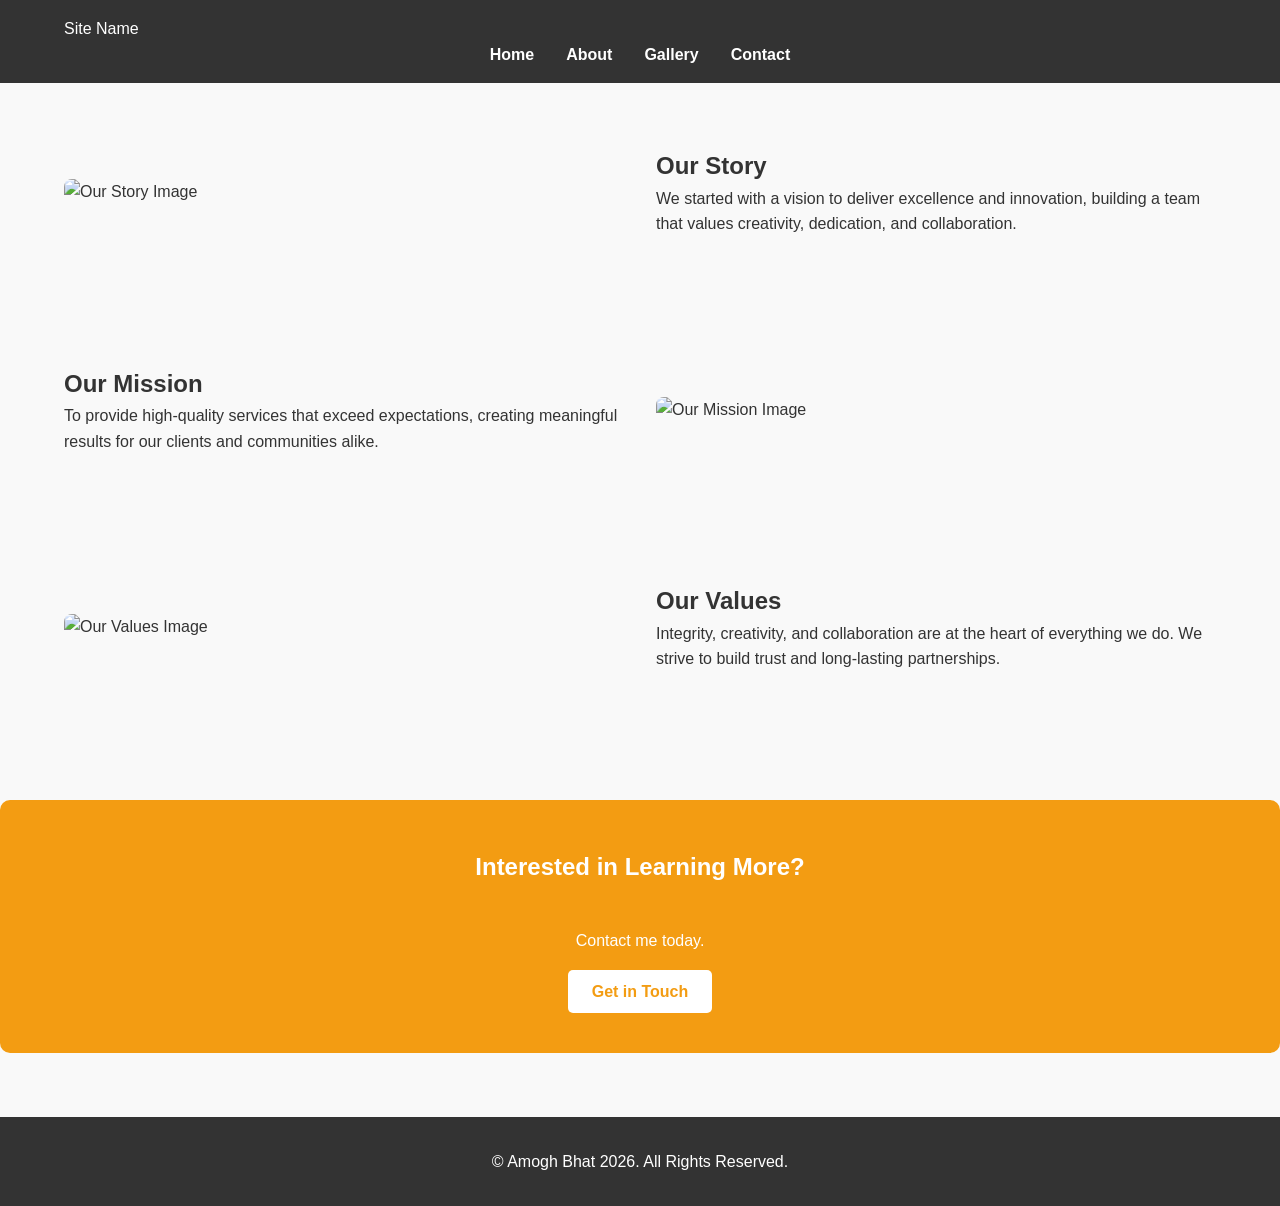
==== project-folder/about.html @ 1a4bf137 "edittime" ====
<!DOCTYPE html>
<html lang="en">
<head>
    <meta charset="UTF-8">
    <title>Site Name | About</title>
    <meta name="viewport" content="width=device-width, initial-scale=1.0">
    <link rel="stylesheet" href="style.css">
</head>
<body>

    
    <header class="site-header">
        <div class="container header-container">
            <div class="site-logo">
                <a href="index.html">Site Name</a>
            </div>
            <nav class="site-nav">
                <ul class="nav-list">
                    <li><a href="index.html">Home</a></li>
                    <li><a href="about.html" class="active">About</a></li>
                    <li><a href="gallery.html">Gallery</a></li>
                    <li><a href="contact.html">Contact</a></li>
                </ul>
            </nav>
        </div>
    </header>

    
    <section class="about-preview section">
        <div class="container about-container">

            
            <div class="about-section">
                <div class="about-image">
                    <img src="images/about1.jpg" alt="Our Story Image">
                </div>
                <div class="about-text">
                    <h2>Our Story</h2>
                    <p>We started with a vision to deliver excellence and innovation, building a team that values creativity, dedication, and collaboration.</p>
                </div>
            </div>

            
            <div class="about-section">
                <div class="about-image">
                    <img src="images/about2.jpg" alt="Our Mission Image">
                </div>
                <div class="about-text">
                    <h2>Our Mission</h2>
                    <p>To provide high-quality services that exceed expectations, creating meaningful results for our clients and communities alike.</p>
                </div>
            </div>

           
            <div class="about-section">
                <div class="about-image">
                    <img src="images/h1.jpg" alt="Our Values Image">
                </div>
                <div class="about-text">
                    <h2>Our Values</h2>
                    <p>Integrity, creativity, and collaboration are at the heart of everything we do. We strive to build trust and long-lasting partnerships.</p>
                </div>
            </div>

        </div>
    </section>

    
    <section class="cta section">
        <div class="container">
            <h2>Interested in Learning More?</h2><br>
            <p>Contact me today.</p><br>
            <a href="contact.html" class="button">Get in Touch</a>
        </div>
    </section>

   
    <footer class="site-footer">
        <div class="container footer-container">
            <p>&copy; Amogh Bhat 2026. All Rights Reserved.</p>
        </div>
    </footer>

</body>
</html>
---- project-folder/style.css ----
/* ===========================
   General Styles
=========================== */
* {
    margin: 0;
    padding: 0;
    box-sizing: border-box;
}

body {
    font-family: Arial, sans-serif;
    line-height: 1.6;
    color: #333;
    background-color: #f9f9f9;
}

a {
    text-decoration: none;
    color: inherit;
}

img {
    max-width: 100%;
    display: block;
}

.container {
    width: 90%;
    max-width: 1200px;
    margin: 0 auto;
}

/* ===========================
   Header & Navigation
=========================== */
header {
    background-color: #333;
    color: #fff;
    padding: 1rem 0;
}

nav ul {
    list-style: none;
    display: flex;
    justify-content: center;
    gap: 2rem;
}

nav ul li a {
    color: #fff;
    font-weight: bold;
    transition: color 0.3s ease;
}

nav ul li a:hover {
    color: #f39c12;
}

/* ===========================
   Hero Slider (Keep Unchanged)
=========================== */
.hero-slider {
    position: relative;
    overflow: hidden;
    height: 70vh;
}

.hero-slide {
    position: absolute;
    top: 0;
    left: 0;
    width: 100%;
    height: 100%;
    background-size: cover;
    background-position: center;
    opacity: 0;
    animation: slideAnimation 12s infinite;
}

.hero-slide:nth-child(1) { animation-delay: 0s; }
.hero-slide:nth-child(2) { animation-delay: 4s; }
.hero-slide:nth-child(3) { animation-delay: 8s; }

@keyframes slideAnimation {
    0% { opacity: 0; }
    8% { opacity: 1; }
    33% { opacity: 1; }
    41% { opacity: 0; }
    100% { opacity: 0; }
}

.hero-content {
    position: absolute;
    bottom: 20%;
    left: 10%;
    color: #fff;
    background: rgba(0,0,0,0.4);
    padding: 1rem 2rem;
    border-radius: 5px;
}

.hero-buttons {
    margin-top: 1rem;
}

.hero-buttons a {
    padding: 0.5rem 1rem;
    background-color: #f39c12;
    color: #fff;
    border-radius: 4px;
    margin-right: 0.5rem;
    display: inline-block;
    transition: background 0.3s ease;
}

.hero-buttons a:hover {
    background-color: #e67e22;
}

/* Navigation Arrows */
.hero-nav {
    position: absolute;
    top: 50%;
    width: 100%;
    display: flex;
    justify-content: space-between;
    transform: translateY(-50%);
    pointer-events: none;
}

.hero-nav .prev,
.hero-nav .next {
    font-size: 2rem;
    color: #fff;
    background: rgba(0,0,0,0.3);
    padding: 0.5rem 1rem;
    cursor: pointer;
    pointer-events: all;
    border-radius: 5px;
    user-select: none;
    transition: background 0.3s ease;
}

.hero-nav .prev:hover,
.hero-nav .next:hover {
    background: rgba(0,0,0,0.6);
}

/* ===========================
   About Section (Two Columns)
=========================== */
.about {
    display: flex;
    flex-wrap: wrap;
    gap: 2rem;
    align-items: center;
    padding: 4rem 0;
    background-color: #fff;
}

.about .about-text, .about .about-image {
    flex: 1 1 45%;
}

.about .about-text h2 {
    margin-bottom: 1rem;
    color: #333;
}

.about .about-text p {
    margin-bottom: 1rem;
    color: #666;
}

/* ===========================
   About Page Alternating Layout (Layer 3)
=========================== */
.about-section {
    display: flex;
    flex-wrap: wrap;
    gap: 2rem;
    align-items: center;
    padding: 4rem 0;
}

.about-section:nth-child(even) {
    flex-direction: row-reverse;
}

.about-section .about-text,
.about-section .about-image {
    flex: 1 1 45%;
}

.about-section img {
    border-radius: 8px;
}

/* ===========================
   Services Cards Layout
=========================== */
.services {
    padding: 4rem 0;
    background-color: #f4f4f4;
    text-align: center;
}

.services .card-container {
    display: grid;
    grid-template-columns: repeat(auto-fit, minmax(250px, 1fr));
    gap: 2rem;
    margin-top: 2rem;
}

.services .card {
    background-color: #fff;
    padding: 2rem;
    border-radius: 10px;
    box-shadow: 0 4px 6px rgba(0,0,0,0.1);
    transition: transform 0.3s ease, box-shadow 0.3s ease;
}

.services .card:hover {
    transform: translateY(-5px);
    box-shadow: 0 8px 12px rgba(0,0,0,0.15);
}

.services .card h3 {
    margin-bottom: 1rem;
    color: #333;
}

.services .card p {
    color: #666;
}

/* ===========================
   Gallery Page Grid (Layer 3)
=========================== */
.gallery {
    padding: 4rem 0;
}

.gallery-grid {
    display: grid;
    grid-template-columns: repeat(auto-fit, minmax(200px, 1fr));
    gap: 1.5rem;
}

.gallery-grid img {
    border-radius: 8px;
    transition: transform 0.3s ease, opacity 0.3s ease, box-shadow 0.3s ease;
    cursor: pointer;
}

.gallery-grid img:hover {
    transform: scale(1.05);
    opacity: 0.9;
    box-shadow: 0 8px 15px rgba(0,0,0,0.2);
}

/* ===========================
   Contact Page Form Layout (Layer 3)
=========================== */
.contact-form {
    display: flex;
    flex-direction: column;
    gap: 1.5rem;
    background-color: #fff;
    padding: 2rem;
    border-radius: 10px;
    box-shadow: 0 4px 6px rgba(0,0,0,0.1);
    max-width: 600px;
    margin: 0 auto;
}

.contact-form .form-group {
    display: flex;
    flex-direction: column;
}

.contact-form label {
    margin-bottom: 0.5rem;
    font-weight: bold;
}

.contact-form input,
.contact-form textarea {
    padding: 0.75rem 1rem;
    border: 1px solid #ccc;
    border-radius: 5px;
    font-size: 1rem;
    transition: border 0.3s ease, box-shadow 0.3s ease;
}

.contact-form input:focus,
.contact-form textarea:focus {
    border-color: #f39c12;
    box-shadow: 0 0 5px rgba(243,156,18,0.5);
    outline: none;
}

.contact-form button {
    padding: 0.75rem 1.5rem;
    background-color: #f39c12;
    color: #fff;
    border: none;
    border-radius: 5px;
    font-weight: bold;
    cursor: pointer;
    transition: background 0.3s ease;
}

.contact-form button:hover {
    background-color: #e67e22;
}

/* ===========================
   Call To Action
=========================== */
.cta {
    background-color: #f39c12;
    color: #fff;
    text-align: center;
    padding: 3rem 1rem;
    border-radius: 10px;
    margin: 4rem 0;
}

.cta h2 {
    margin-bottom: 1rem;
}

.cta a {
    padding: 0.8rem 1.5rem;
    background-color: #fff;
    color: #f39c12;
    border-radius: 5px;
    font-weight: bold;
    transition: background 0.3s ease, color 0.3s ease;
}

.cta a:hover {
    background-color: #e67e22;
    color: #fff;
}

/* ===========================
   Footer
=========================== */
footer {
    background-color: #333;
    color: #fff;
    padding: 2rem 0;
    text-align: center;
}

/* ===========================
   Responsive Media Queries
=========================== */
@media (max-width: 992px) {
    .about, .about-section {
        flex-direction: column;
    }

    nav ul {
        flex-direction: column;
        gap: 1rem;
    }
}

@media (max-width: 768px) {
    .hero-content {
        bottom: 10%;
        left: 5%;
        padding: 0.5rem 1rem;
    }
    
    .hero-buttons a {
        margin-bottom: 0.5rem;
    }

    .services .card-container {
        grid-template-columns: 1fr;
    }

    .gallery-grid {
        grid-template-columns: 1fr 1fr;
    }

    .contact-form {
        padding: 1.5rem;
    }
}

@media (max-width: 480px) {
    .gallery-grid {
        grid-template-columns: 1fr;
    }

    .hero-content h1 {
        font-size: 1.2rem;
    }

    .hero-content p {
        font-size: 0.9rem;
    }
}

/* ===========================
   Gallery Grid CSS Only
=========================== */

.gallery-grid {
    display: grid;
    grid-template-columns: repeat(3, 1fr); /* 3 columns */
    gap: 1.5rem; /* spacing between images */
}

.gallery-grid img {
    width: 100%;
    display: block;
    border-radius: 8px;
    transition: transform 0.3s ease, opacity 0.3s ease, box-shadow 0.3s ease;
    cursor: pointer;
}

.gallery-grid img:hover {
    transform: scale(1.05);
    opacity: 0.9;
    box-shadow: 0 8px 15px rgba(0, 0, 0, 0.2);
}

/* Responsive: 2 columns on tablets, 1 column on mobile */
@media (max-width: 768px) {
    .gallery-grid {
        grid-template-columns: repeat(2, 1fr);
    }
}

@media (max-width: 480px) {
    .gallery-grid {
        grid-template-columns: 1fr;
    }
}
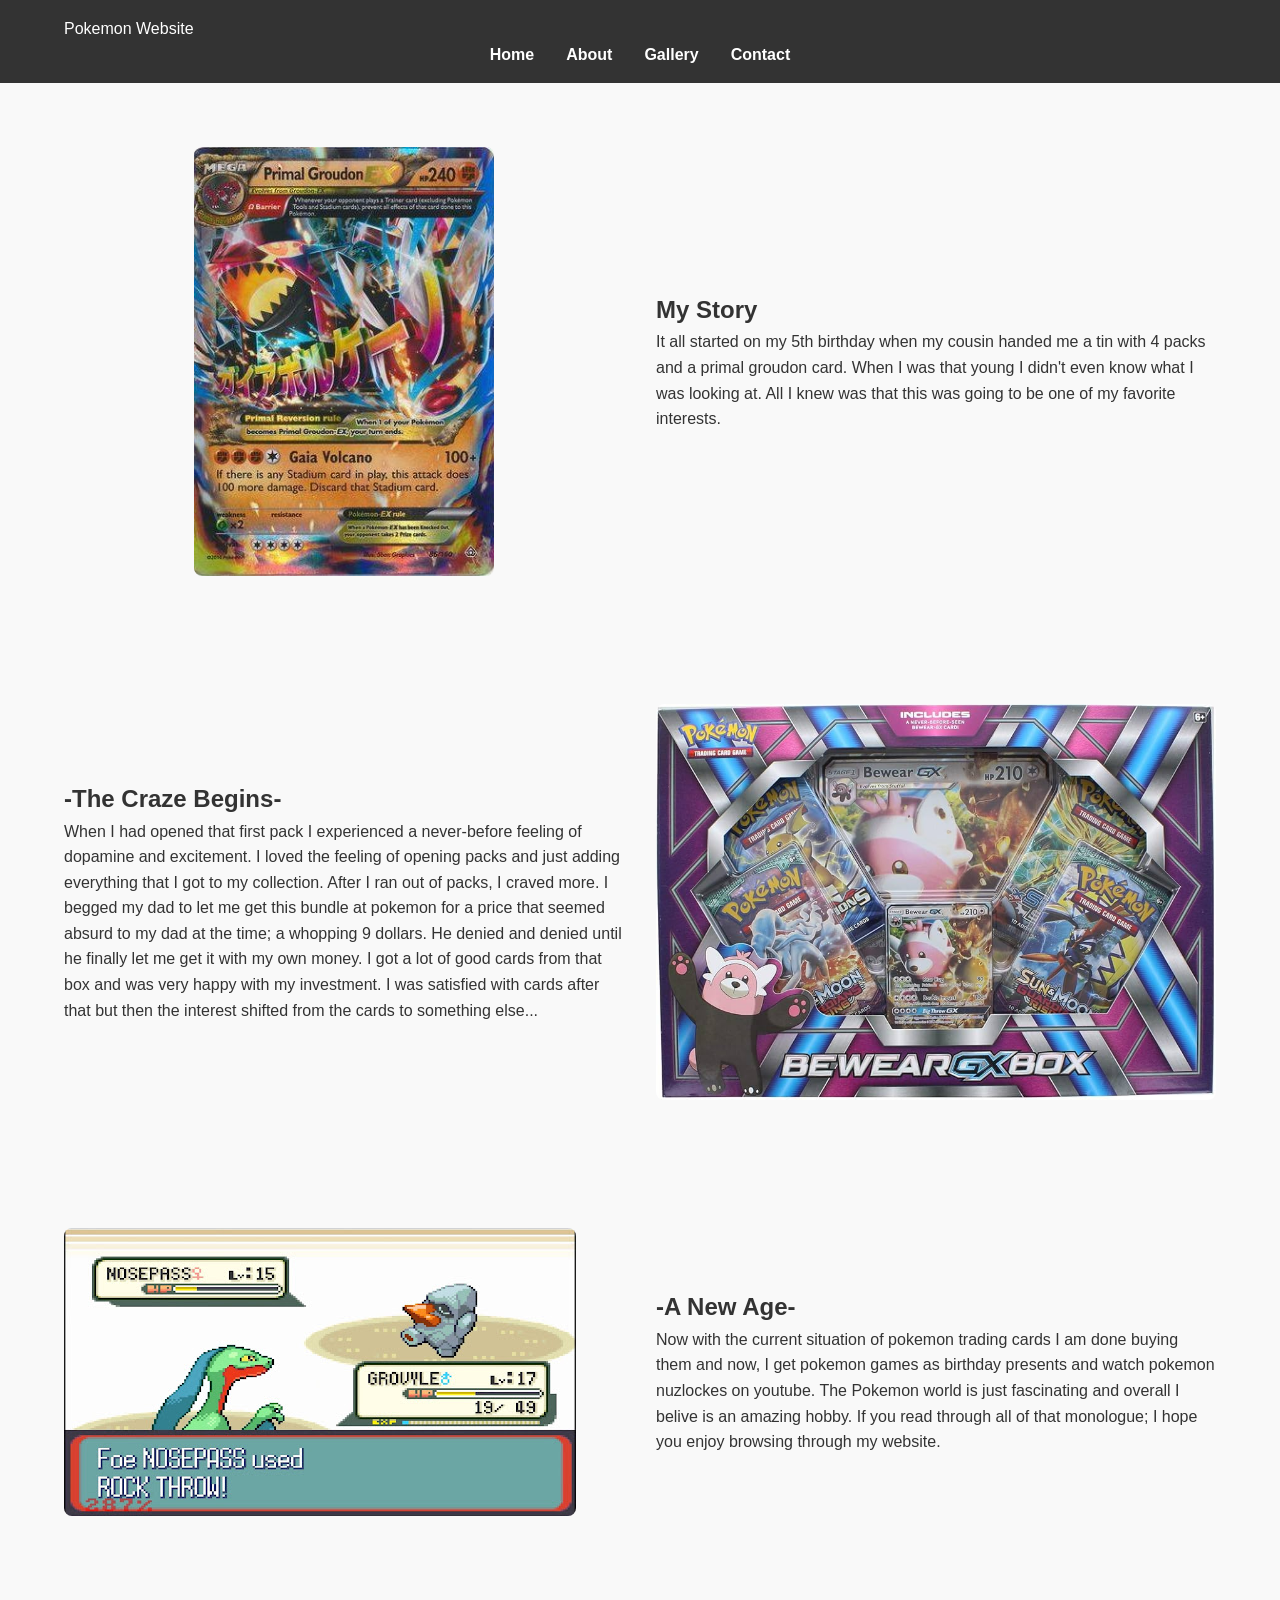
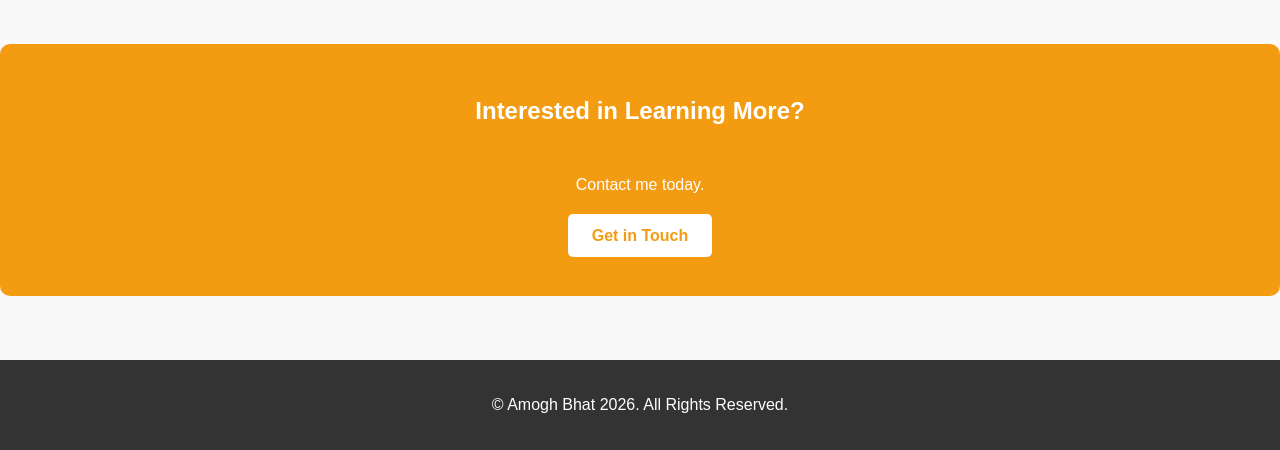
==== commit ab368f52: "extra" ====
--- a/project-folder/about.html
+++ b/project-folder/about.html
@@ -2,7 +2,7 @@
 <html lang="en">
 <head>
     <meta charset="UTF-8">
-    <title>Site Name | About</title>
+    <title>Pokemon Website | About</title>
     <meta name="viewport" content="width=device-width, initial-scale=1.0">
     <link rel="stylesheet" href="style.css">
 </head>
@@ -12,7 +12,7 @@
     <header class="site-header">
         <div class="container header-container">
             <div class="site-logo">
-                <a href="index.html">Site Name</a>
+                <a href="index.html">Pokemon Website</a>
             </div>
             <nav class="site-nav">
                 <ul class="nav-list">
@@ -32,33 +32,51 @@
             
             <div class="about-section">
                 <div class="about-image">
-                    <img src="images/about1.jpg" alt="Our Story Image">
+                    <img src="images/groudoncard.jpeg" alt="Our Story Image">
                 </div>
                 <div class="about-text">
-                    <h2>Our Story</h2>
-                    <p>We started with a vision to deliver excellence and innovation, building a team that values creativity, dedication, and collaboration.</p>
+                    <h2>My Story</h2>
+                    <p>It all started on my 5th birthday when my cousin handed me a tin 
+                       with 4 packs and a primal groudon card. When I was that young I
+                       didn't even know what I was looking at. All I knew was that this
+                       was going to be one of my favorite interests. </p>
                 </div>
             </div>
 
             
             <div class="about-section">
                 <div class="about-image">
-                    <img src="images/about2.jpg" alt="Our Mission Image">
+                    <img src="images/cardbox.jpeg" alt="Our Mission Image">
                 </div>
                 <div class="about-text">
-                    <h2>Our Mission</h2>
-                    <p>To provide high-quality services that exceed expectations, creating meaningful results for our clients and communities alike.</p>
+                    <h2>-The Craze Begins-</h2>
+                    <p>When I had opened that first pack I experienced a never-before
+                       feeling of dopamine and excitement. I loved the feeling of opening
+                       packs and just adding everything that I got to my collection.
+                       After I ran out of packs, I craved more. I begged my dad to let 
+                       me get this bundle at pokemon for a price that seemed absurd to 
+                       my dad at the time; a whopping 9 dollars. He denied and denied 
+                       until he finally let me get it with my own money. I got a lot of 
+                       good cards from that box and was very happy with my investment.
+                       I was satisfied with cards after that but then the interest shifted
+                       from the cards to something else...
+                    </p>
                 </div>
             </div>
 
            
             <div class="about-section">
                 <div class="about-image">
-                    <img src="images/h1.jpg" alt="Our Values Image">
+                    <img src="images/nuzlocke.joeg.jpg" alt="Our Values Image">
                 </div>
                 <div class="about-text">
-                    <h2>Our Values</h2>
-                    <p>Integrity, creativity, and collaboration are at the heart of everything we do. We strive to build trust and long-lasting partnerships.</p>
+                    <h2>-A New Age-</h2>
+                    <p>Now with the current situation of pokemon trading cards I am
+                       done buying them and now, I get pokemon games as birthday 
+                       presents and watch pokemon nuzlockes on youtube. The Pokemon
+                       world is just fascinating and overall I belive is an amazing
+                       hobby. If you read through all of that monologue; I hope you
+                       enjoy browsing through my website.</p>
                 </div>
             </div>
 
--- a/project-folder/style.css
+++ b/project-folder/style.css
@@ -62,7 +62,8 @@
 .hero-slider {
     position: relative;
     overflow: hidden;
-    height: 70vh;
+    height: 100vh;
+    
 }
 
 .hero-slide {
@@ -442,4 +443,133 @@
     .gallery-grid {
         grid-template-columns: 1fr;
     }
-}+}
+
+/* Center single card nicely */
+.single-card {
+    display: flex;
+    justify-content: center;
+}
+
+.single-card .card {
+    max-width: 400px;
+    width: 100%;
+}
+
+/* Force single card to center */
+.card-container.single-card {
+    display: flex !important;
+    justify-content: center;
+    align-items: center;
+}
+
+.card-container.single-card .card {
+    max-width: 400px;
+    width: 100%;
+}
+
+
+
+
+/* Prevent horizontal scrolling on hover */
+body {
+    overflow-x: hidden;
+}
+
+
+
+/* Make featured card take up more space */
+.card-container.single-card .card {
+    max-width: 900px;   /* much wider */
+    width: 90%;         /* responsive */
+    padding: 3rem;
+}
+
+/* Make image more dominant */
+.card-container.single-card .card img {
+    height: 300px;
+    object-fit: cover;
+}
+
+/* Increase text presence */
+.card-container.single-card .card h3 {
+    font-size: 2rem;
+    margin-bottom: 1rem;
+}
+
+.card-container.single-card .card p {
+    font-size: 1.2rem;
+    line-height: 1.8;
+}
+
+/* Optional: center text for a “featured” feel */
+.card-container.single-card .card {
+    text-align: center;
+}
+/* Center the image inside the featured card */
+.card-container.single-card .card img {
+    display: block;
+    margin: 0 auto 1rem auto;
+}
+
+/* Reset About Preview edits that broke layout */
+.about-preview .about-container {
+    display: block;
+    text-align: initial;
+}
+
+.about-preview .about-content {
+    max-width: none;
+}
+
+.about-preview .about-image {
+    display: block;
+    margin: 0;
+}
+
+
+/* Restore original alternating layout behavior */
+.about-section {
+    display: flex;
+    flex-wrap: wrap;
+    gap: 2rem;
+    align-items: center;
+}
+
+.about-section:nth-child(even) {
+    flex-direction: row-reverse;
+}
+
+.about-section .about-text,
+.about-section .about-image {
+    flex: 1 1 45%;
+}
+/* Target ONLY the first about section image */
+.about-section:first-child .about-image {
+    display: flex;
+    justify-content: center;   /* center inside its column */
+}
+
+.about-section:first-child .about-image img {
+    width: 70%;      /* larger image */
+    max-width: 300px;
+}
+
+.cta-tab {
+    background-color: #f39c12;
+    color: #fff;
+    text-align: center;
+    padding: 2rem 1rem;
+    margin: 3rem 0;
+    border-radius: 12px;
+    box-shadow: 0 6px 15px rgba(0,0,0,0.15);
+}
+
+.cta-tab a {
+    display: inline-block;
+    padding: 0.8rem 1.5rem;
+    background-color: #fff;
+    color: #f39c12;
+    border-radius: 6px;
+    font-weight: bold;
+}
